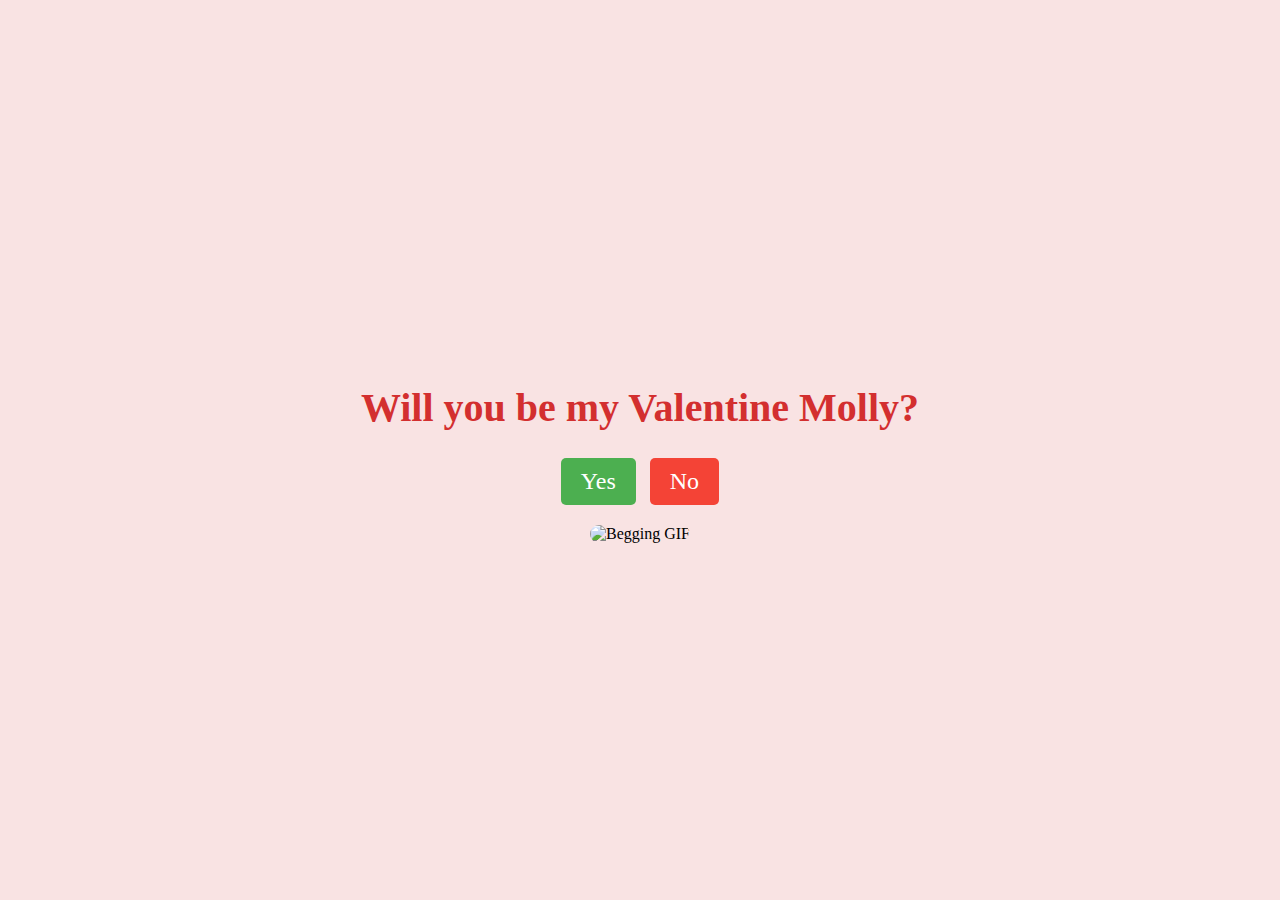
==== index.html @ 92437b95 "Add files via upload" ====
<!DOCTYPE html>
<html>
    <head>
        <meta charset="UTF-8">
        <meta name="viewport" content="width=device-width, initial-scale=1.0">
        <link rel="stylesheet" href="style.css">
        <title>Be My Valentine</title>
        <link rel="icon" type="image/jpg" href="img/icon.jpg">
    </head>
    <body>
        <div class="container">
            <h1><b>Will you be my Valentine Molly?</b></h1>
            <div class="buttons">
              <button class="yes-button" onclick="handleYesClick()">Yes</button>
              <button class="no-button" onclick="handleNoClick()">No</button>
            </div>
            <div class="gif_container">
              <img src="img/pwease.gif" alt="Begging GIF">
            </div>
        </div>
          <script src="script.js"></script>
    </body>
</html>
---- style.css ----
body {
  display: flex;
  justify-content: center;
  align-items: center;
  height: 100vh;
  margin: 0;
  background-color: #f9e3e3;
  font-family: 'Times New Roman', sans-serif;
  flex-direction: column;
}

.container {
  text-align: center;
}

h1 {
  font-size: 2.5em;
  color: #d32f2f;
}

.buttons {
  margin-top: 20px;
}

.yes-button {
  font-size: 1.5em;
  font-family: 'Times New Roman', sans-serif;
  padding: 10px 20px;
  margin-right: 10px;
  background-color: #4caf50;
  color: white;
  border: none;
  border-radius: 5px;
  cursor: pointer;
}

.no-button {
  font-size: 1.5em;
  font-family: 'Times New Roman', sans-serif;
  padding: 10px 20px;
  background-color: #f44336;
  color: white;
  border: none;
  border-radius: 5px;
  cursor: pointer;
}

.gif_container img {
  max-width: 100%;
  height: auto;
  border-radius: 10px;
  margin-top: 20px;
}
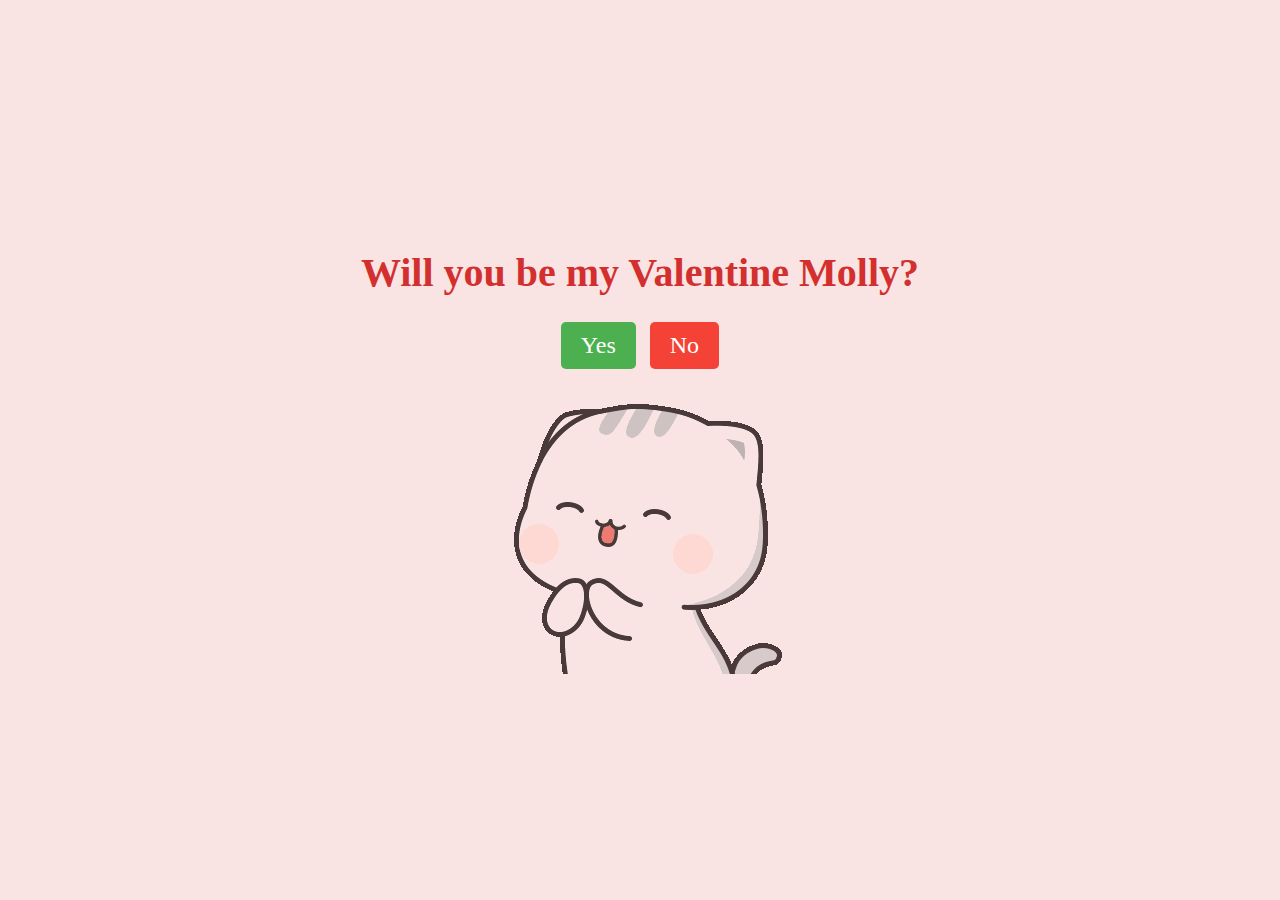
==== commit f876989d: "Update index.html" ====
--- a/index.html
+++ b/index.html
@@ -15,9 +15,9 @@
               <button class="no-button" onclick="handleNoClick()">No</button>
             </div>
             <div class="gif_container">
-              <img src="img/pwease.gif" alt="Begging GIF">
+              <img src="pwease.gif" alt="Begging GIF">
             </div>
         </div>
           <script src="script.js"></script>
     </body>
-</html>+</html>
